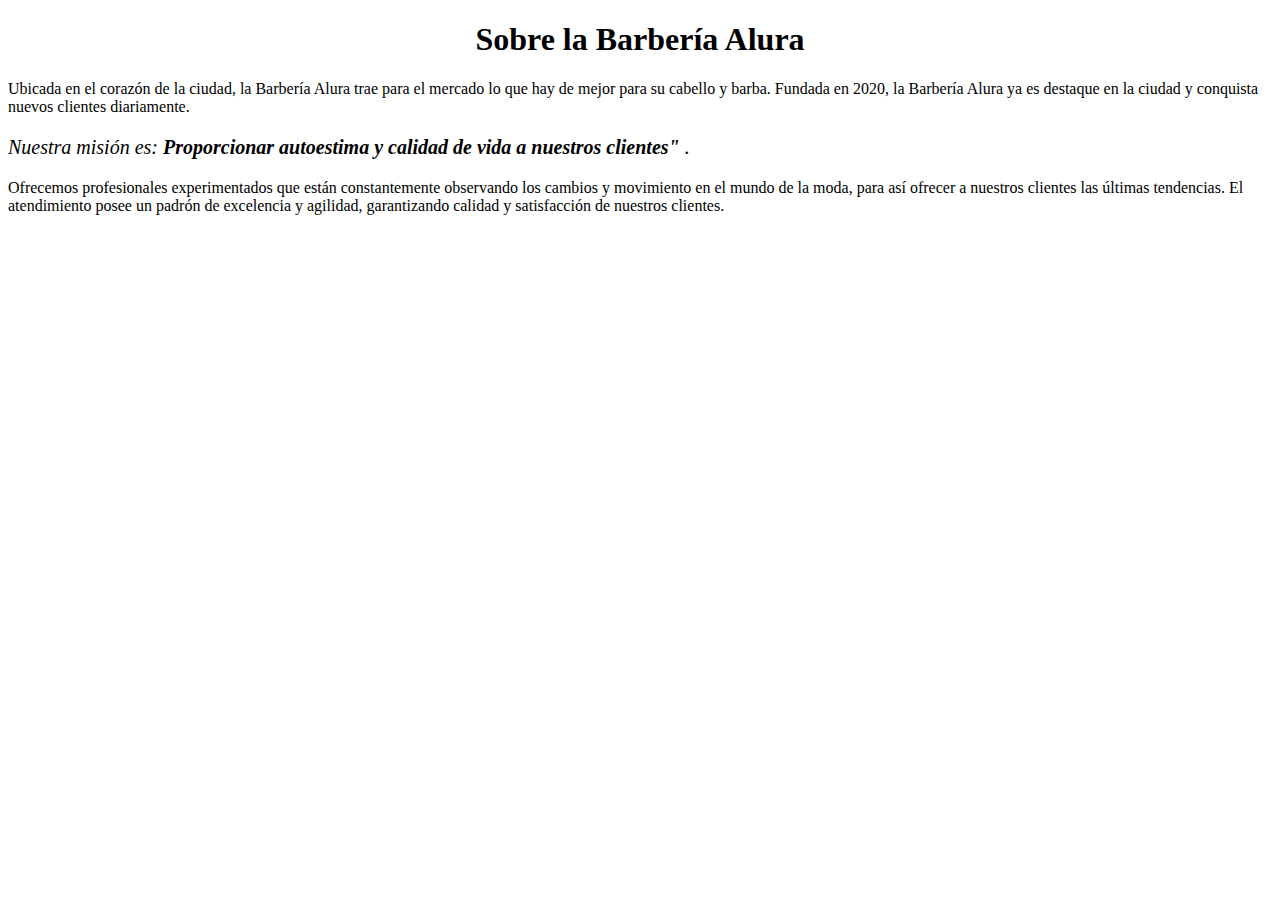
==== HTML5parte1/index.html @ e8ddca35 "Organizando el estilo" ====
<!DOCTYPE html>
<html lang="es">
<head>
    <meta charset="UTF-8">
    <meta http-equiv="X-UA-Compatible" content="IE=edge">
    <meta name="viewport" content="width=device-width, initial-scale=1.0">
    <link rel="stylesheet" href="style.css">
    <title>Barbería Alular</title>
</head>

<body>

    <h1 style="text-align: center;">Sobre la Barbería Alura</h1>

    <p>Ubicada en el corazón de la ciudad, la Barbería Alura trae para el mercado lo que hay de mejor para su cabello y barba. Fundada en 2020, la Barbería Alura ya es destaque en la ciudad y conquista nuevos clientes diariamente.</p>

    <p style="font-size: 20px;""><em>Nuestra misión es: <strong>Proporcionar autoestima y calidad de vida a nuestros clientes"</strong> .</em></p>

    <p>Ofrecemos profesionales experimentados que están constantemente observando los cambios y movimiento en el mundo de la moda, para así ofrecer a nuestros clientes las últimas tendencias. El atendimiento posee un padrón de excelencia y agilidad, garantizando calidad y satisfacción de nuestros clientes.</p>

</body>

</html>
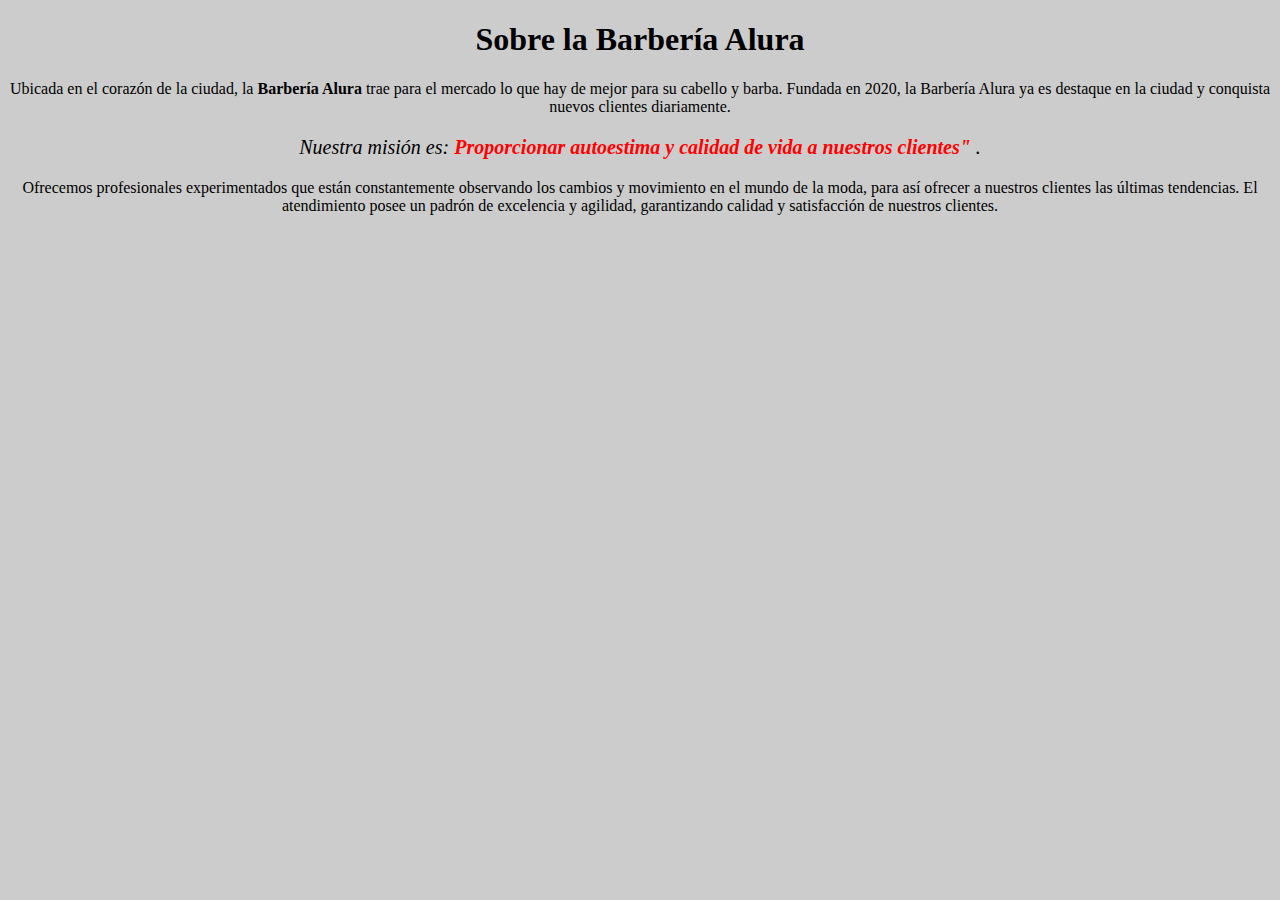
==== commit 7967fd39: "Alterando el color" ====
--- a/HTML5parte1/index.html
+++ b/HTML5parte1/index.html
@@ -12,7 +12,7 @@
 
     <h1 style="text-align: center;">Sobre la Barbería Alura</h1>
 
-    <p>Ubicada en el corazón de la ciudad, la Barbería Alura trae para el mercado lo que hay de mejor para su cabello y barba. Fundada en 2020, la Barbería Alura ya es destaque en la ciudad y conquista nuevos clientes diariamente.</p>
+    <p>Ubicada en el corazón de la ciudad, la <strong>Barbería Alura</strong> trae para el mercado lo que hay de mejor para su cabello y barba. Fundada en 2020, la Barbería Alura ya es destaque en la ciudad y conquista nuevos clientes diariamente.</p>
 
     <p style="font-size: 20px;""><em>Nuestra misión es: <strong>Proporcionar autoestima y calidad de vida a nuestros clientes"</strong> .</em></p>
 
--- a/HTML5parte1/style.css
+++ b/HTML5parte1/style.css
@@ -0,0 +1,11 @@
+body{
+    background: #CCCCCC;
+}
+
+p{
+    text-align: center;
+}
+
+em strong{
+    color: red;
+}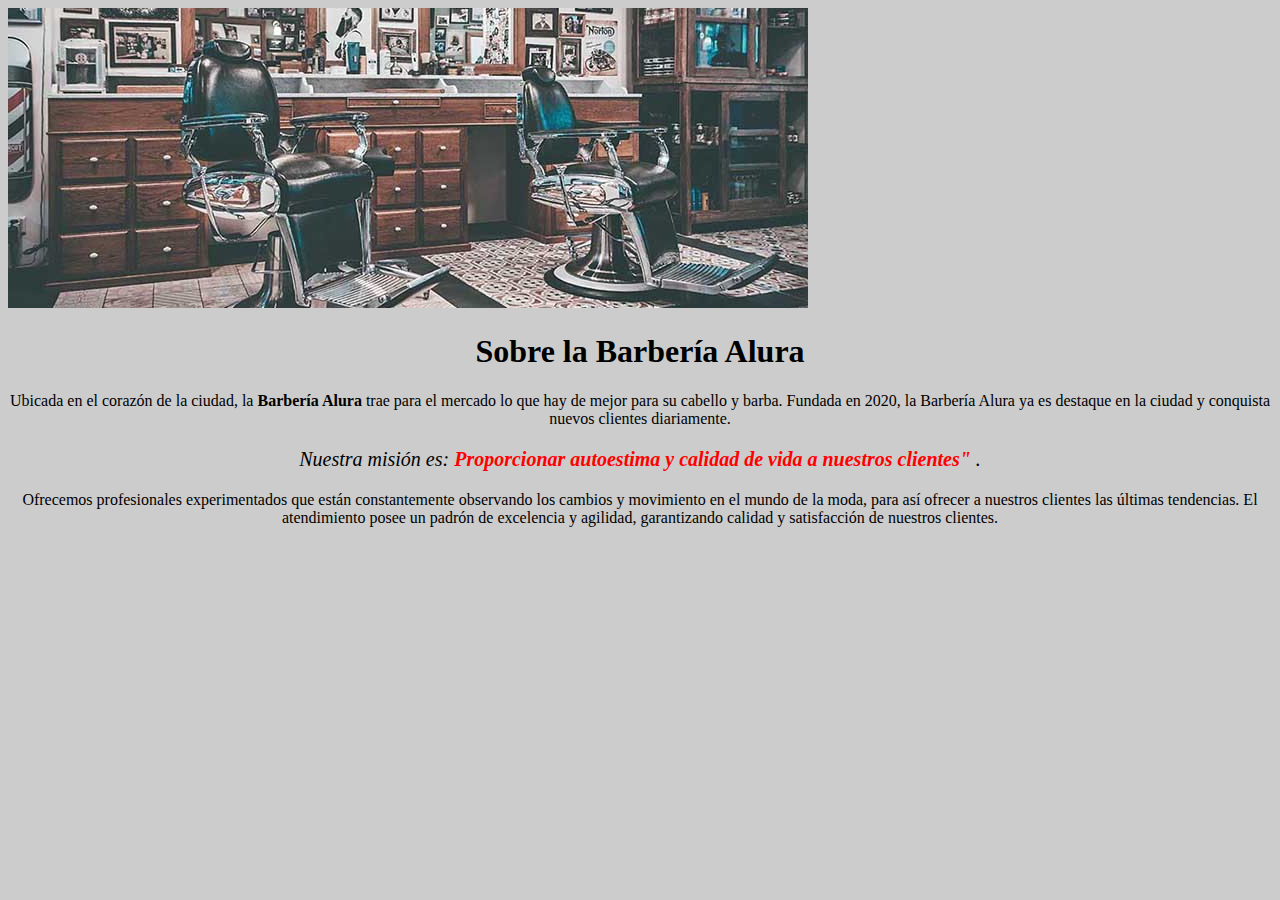
==== commit be7c6cc2: "Identificador de elemento y etiqueta de imágen" ====
--- a/HTML5parte1/index.html
+++ b/HTML5parte1/index.html
@@ -10,11 +10,13 @@
 
 <body>
 
-    <h1 style="text-align: center;">Sobre la Barbería Alura</h1>
+    <img src="banner/banner.jpg">
+
+    <h1>Sobre la Barbería Alura</h1>
 
     <p>Ubicada en el corazón de la ciudad, la <strong>Barbería Alura</strong> trae para el mercado lo que hay de mejor para su cabello y barba. Fundada en 2020, la Barbería Alura ya es destaque en la ciudad y conquista nuevos clientes diariamente.</p>
 
-    <p style="font-size: 20px;""><em>Nuestra misión es: <strong>Proporcionar autoestima y calidad de vida a nuestros clientes"</strong> .</em></p>
+    <p id="mision"><em>Nuestra misión es: <strong>Proporcionar autoestima y calidad de vida a nuestros clientes"</strong> .</em></p>
 
     <p>Ofrecemos profesionales experimentados que están constantemente observando los cambios y movimiento en el mundo de la moda, para así ofrecer a nuestros clientes las últimas tendencias. El atendimiento posee un padrón de excelencia y agilidad, garantizando calidad y satisfacción de nuestros clientes.</p>
 
--- a/HTML5parte1/style.css
+++ b/HTML5parte1/style.css
@@ -2,10 +2,14 @@
     background: #CCCCCC;
 }
 
-p{
+h1, p{
     text-align: center;
 }
 
+#mision{
+    font-size: 20px;
+}
+
 em strong{
-    color: red;
+    color: #ff0000;
 }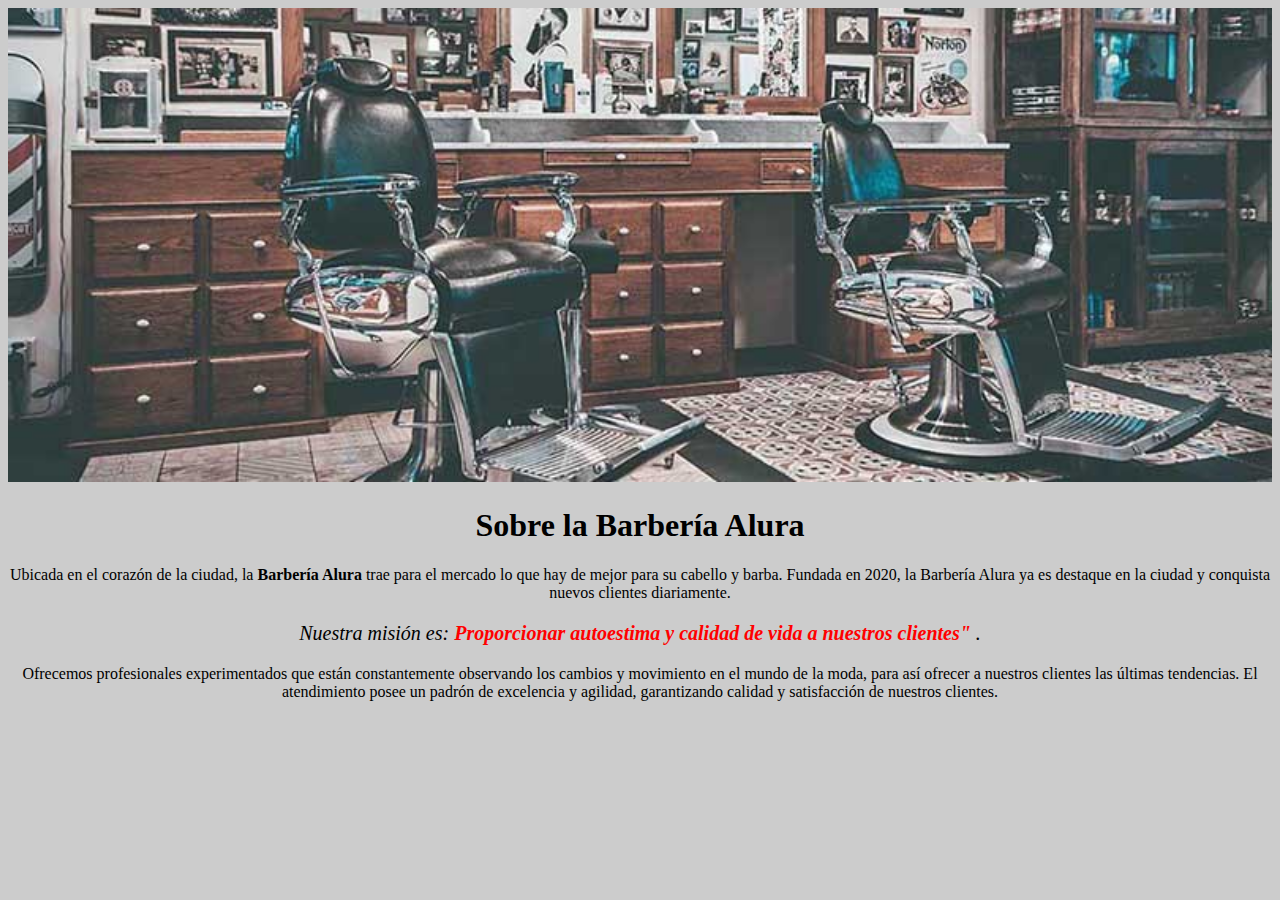
==== commit 6e6a25ed: "CSS para imágenes" ====
--- a/HTML5parte1/index.html
+++ b/HTML5parte1/index.html
@@ -10,7 +10,7 @@
 
 <body>
 
-    <img src="banner/banner.jpg">
+    <img id="banner" src="banner/banner.jpg">
 
     <h1>Sobre la Barbería Alura</h1>
 
--- a/HTML5parte1/style.css
+++ b/HTML5parte1/style.css
@@ -2,7 +2,15 @@
     background: #CCCCCC;
 }
 
-h1, p{
+#banner{
+    width: 100%;
+}
+
+h1{
+    text-align: center;
+}
+
+p{
     text-align: center;
 }
 
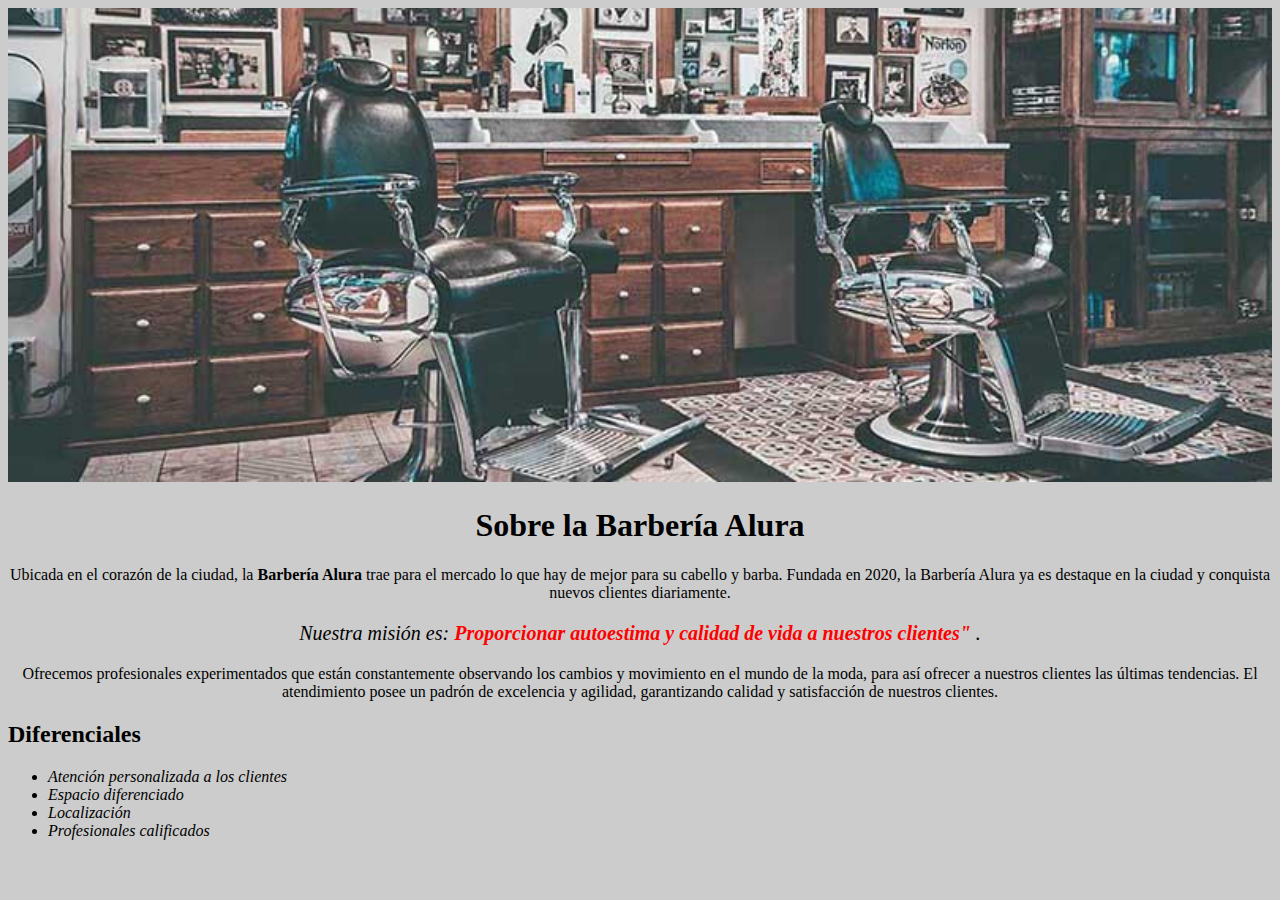
==== commit 60c9f8ee: "Trabajando con listas" ====
--- a/HTML5parte1/index.html
+++ b/HTML5parte1/index.html
@@ -20,6 +20,18 @@
 
     <p>Ofrecemos profesionales experimentados que están constantemente observando los cambios y movimiento en el mundo de la moda, para así ofrecer a nuestros clientes las últimas tendencias. El atendimiento posee un padrón de excelencia y agilidad, garantizando calidad y satisfacción de nuestros clientes.</p>
 
+    <h2>Diferenciales</h2>
+    <ul>
+        <li class="items">Atención personalizada a los clientes</li>
+        <li class="items">Espacio diferenciado</li>
+        <li class="items">Localización</li>
+        <li class="items">Profesionales calificados</li>
+    </ul>
+    
+    
+    
+    
+
 </body>
 
 </html>
--- a/HTML5parte1/style.css
+++ b/HTML5parte1/style.css
@@ -20,4 +20,8 @@
 
 em strong{
     color: #ff0000;
+}
+
+.items{
+    font-style: italic;
 }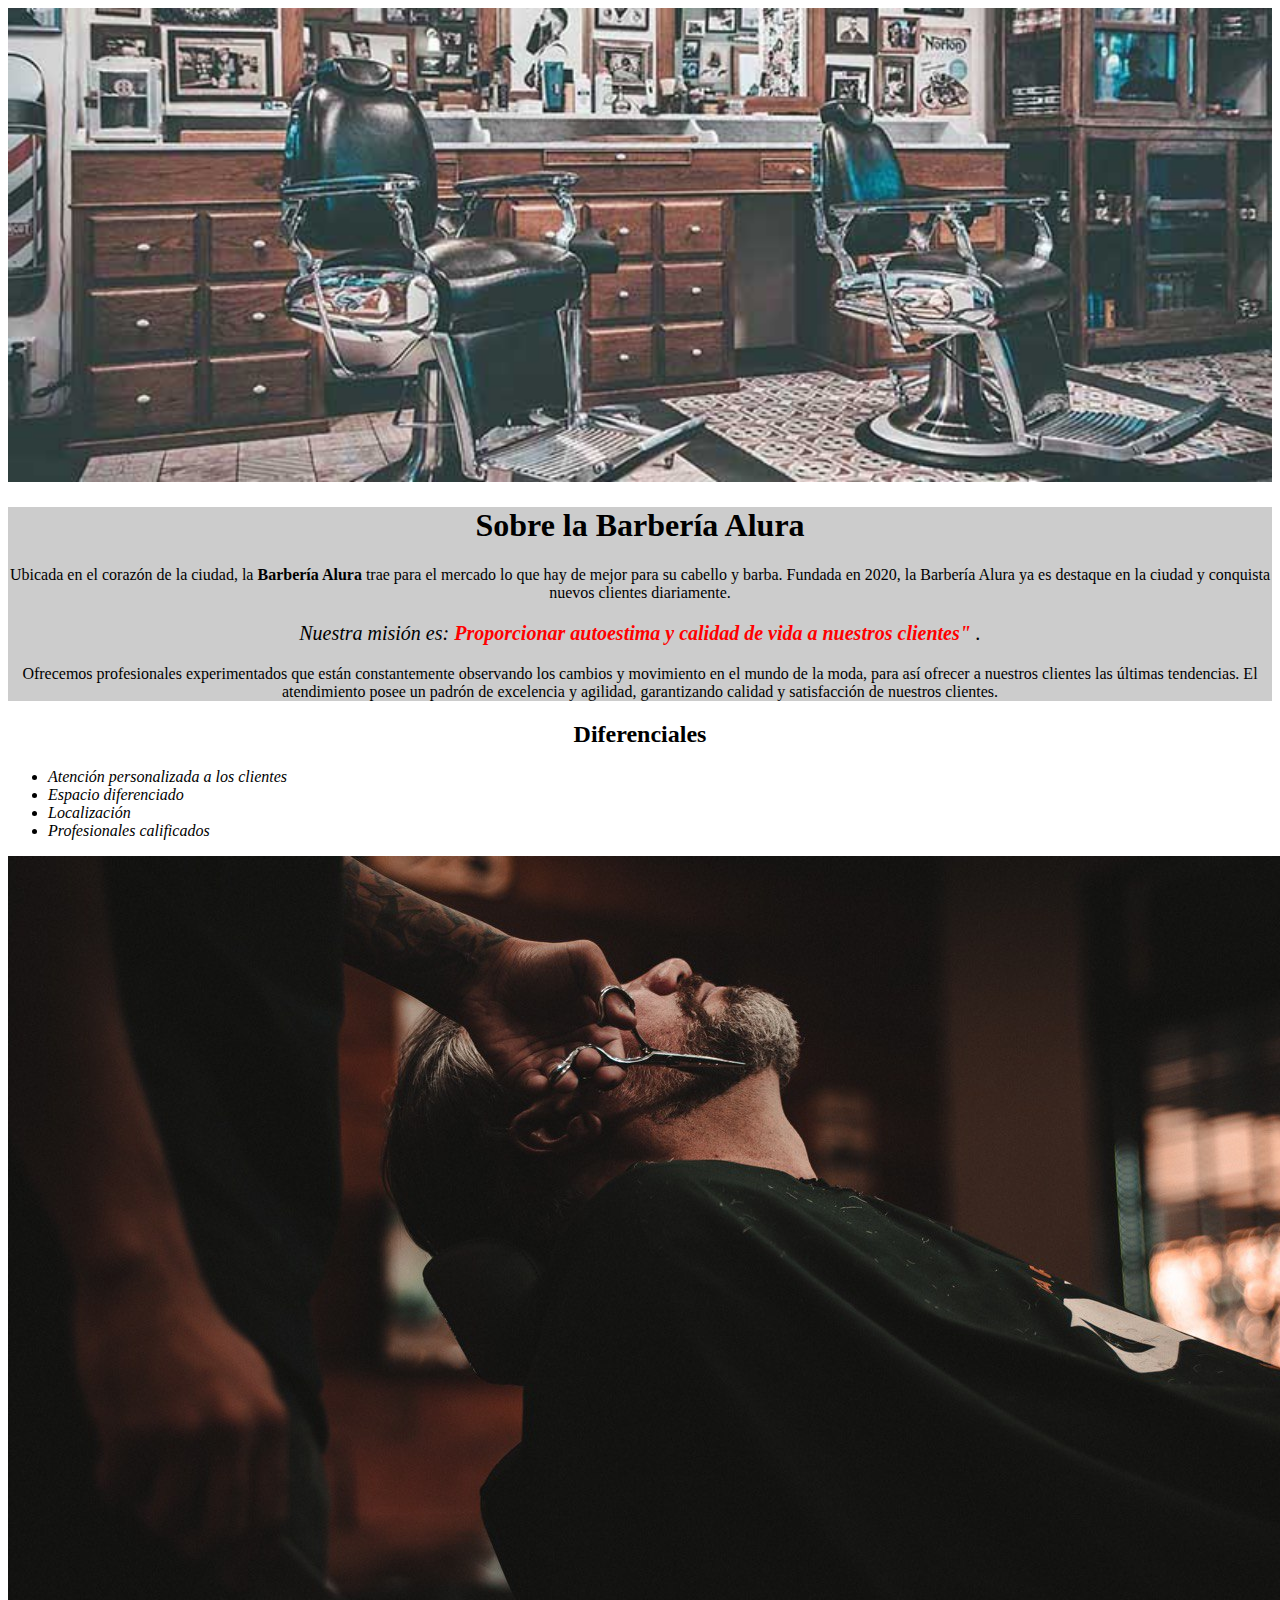
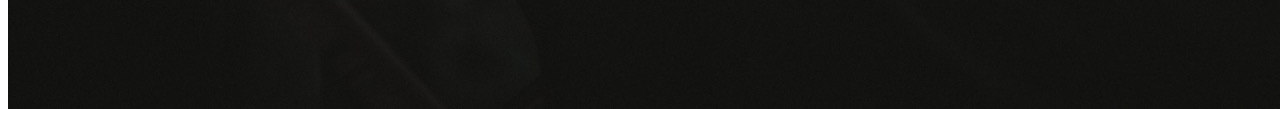
==== commit 20f4d0e4: "Divisiones de contenido" ====
--- a/HTML5parte1/index.html
+++ b/HTML5parte1/index.html
@@ -12,25 +12,27 @@
 
     <img id="banner" src="banner/banner.jpg">
 
-    <h1>Sobre la Barbería Alura</h1>
+    <div class="principal">
+        <h1>Sobre la Barbería Alura</h1>
 
-    <p>Ubicada en el corazón de la ciudad, la <strong>Barbería Alura</strong> trae para el mercado lo que hay de mejor para su cabello y barba. Fundada en 2020, la Barbería Alura ya es destaque en la ciudad y conquista nuevos clientes diariamente.</p>
+        <p>Ubicada en el corazón de la ciudad, la <strong>Barbería Alura</strong> trae para el mercado lo que hay de mejor para su cabello y barba. Fundada en 2020, la Barbería Alura ya es destaque en la ciudad y conquista nuevos clientes diariamente.</p>
 
-    <p id="mision"><em>Nuestra misión es: <strong>Proporcionar autoestima y calidad de vida a nuestros clientes"</strong> .</em></p>
+        <p id="mision"><em>Nuestra misión es: <strong>Proporcionar autoestima y calidad de vida a nuestros clientes"</strong> .</em></p>
 
-    <p>Ofrecemos profesionales experimentados que están constantemente observando los cambios y movimiento en el mundo de la moda, para así ofrecer a nuestros clientes las últimas tendencias. El atendimiento posee un padrón de excelencia y agilidad, garantizando calidad y satisfacción de nuestros clientes.</p>
+        <p>Ofrecemos profesionales experimentados que están constantemente observando los cambios y movimiento en el mundo de la moda, para así ofrecer a nuestros clientes las últimas tendencias. El atendimiento posee un padrón de excelencia y agilidad, garantizando calidad y satisfacción de nuestros clientes.</p>
+    </div>
 
-    <h2>Diferenciales</h2>
-    <ul>
-        <li class="items">Atención personalizada a los clientes</li>
-        <li class="items">Espacio diferenciado</li>
-        <li class="items">Localización</li>
-        <li class="items">Profesionales calificados</li>
-    </ul>
-    
-    
-    
-    
+    <div class="diferenciales">
+        <h2>Diferenciales</h2>
+        <ul>
+            <li class="items">Atención personalizada a los clientes</li>
+            <li class="items">Espacio diferenciado</li>
+            <li class="items">Localización</li>
+            <li class="items">Profesionales calificados</li>
+        </ul>
+
+        <img src="diferenciales/diferenciales.jpg" alt="diferenciales">
+    </div>
 
 </body>
 
--- a/HTML5parte1/style.css
+++ b/HTML5parte1/style.css
@@ -1,9 +1,13 @@
 body{
-    background: #CCCCCC;
+    
 }
 
 #banner{
     width: 100%;
+}
+
+.principal{
+    background: #CCCCCC;
 }
 
 h1{
@@ -22,6 +26,15 @@
     color: #ff0000;
 }
 
+.diferenciales{
+    background: #ffffff;
+}
+
+h2{
+    text-align: center;
+}
+
 .items{
     font-style: italic;
-}+}
+
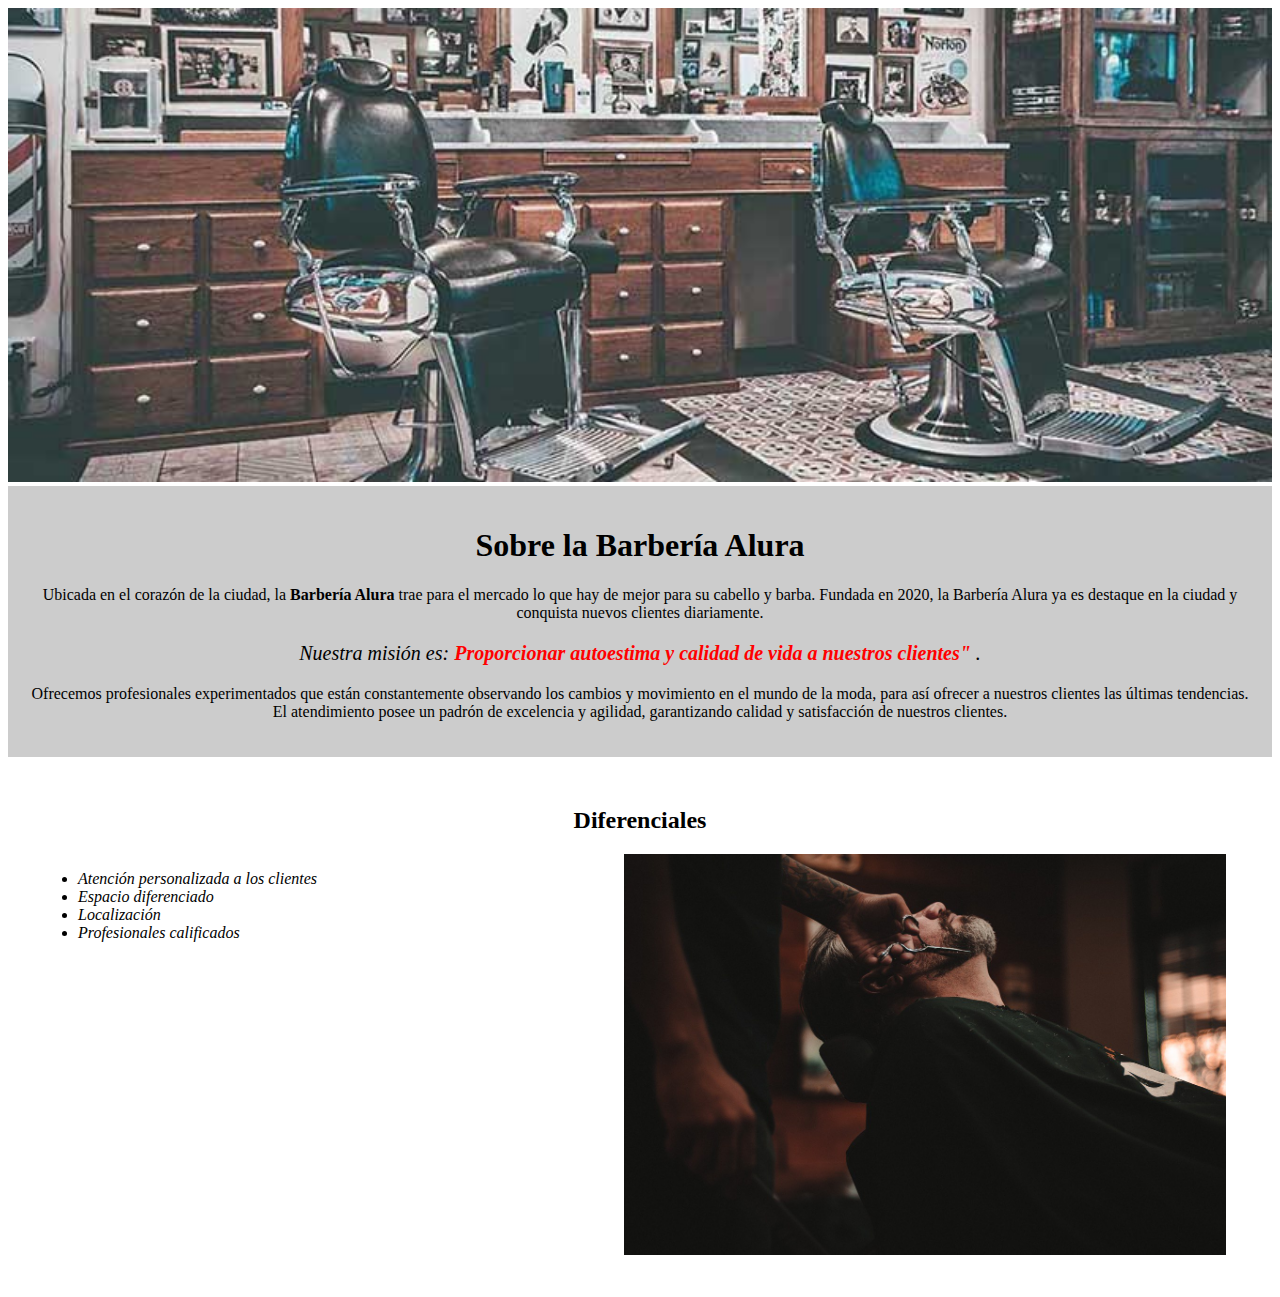
==== commit fed7daa7: "Inline y block" ====
--- a/HTML5parte1/index.html
+++ b/HTML5parte1/index.html
@@ -24,6 +24,7 @@
 
     <div class="diferenciales">
         <h2>Diferenciales</h2>
+        
         <ul>
             <li class="items">Atención personalizada a los clientes</li>
             <li class="items">Espacio diferenciado</li>
@@ -31,7 +32,7 @@
             <li class="items">Profesionales calificados</li>
         </ul>
 
-        <img src="diferenciales/diferenciales.jpg" alt="diferenciales">
+        <img src="diferenciales/diferenciales.jpg" alt="diferenciales" class="imagenDiferenciales">
     </div>
 
 </body>
--- a/HTML5parte1/style.css
+++ b/HTML5parte1/style.css
@@ -8,6 +8,7 @@
 
 .principal{
     background: #CCCCCC;
+    padding: 20px;
 }
 
 h1{
@@ -28,13 +29,25 @@
 
 .diferenciales{
     background: #ffffff;
+    padding: 30px;
 }
 
 h2{
     text-align: center;
 }
 
+ul{
+    display: inline-block;
+    vertical-align: top;
+    width: 30%;
+    margin-right: 15%;
+}
+
 .items{
     font-style: italic;
 }
 
+.imagenDiferenciales{
+    width: 50%;
+}
+
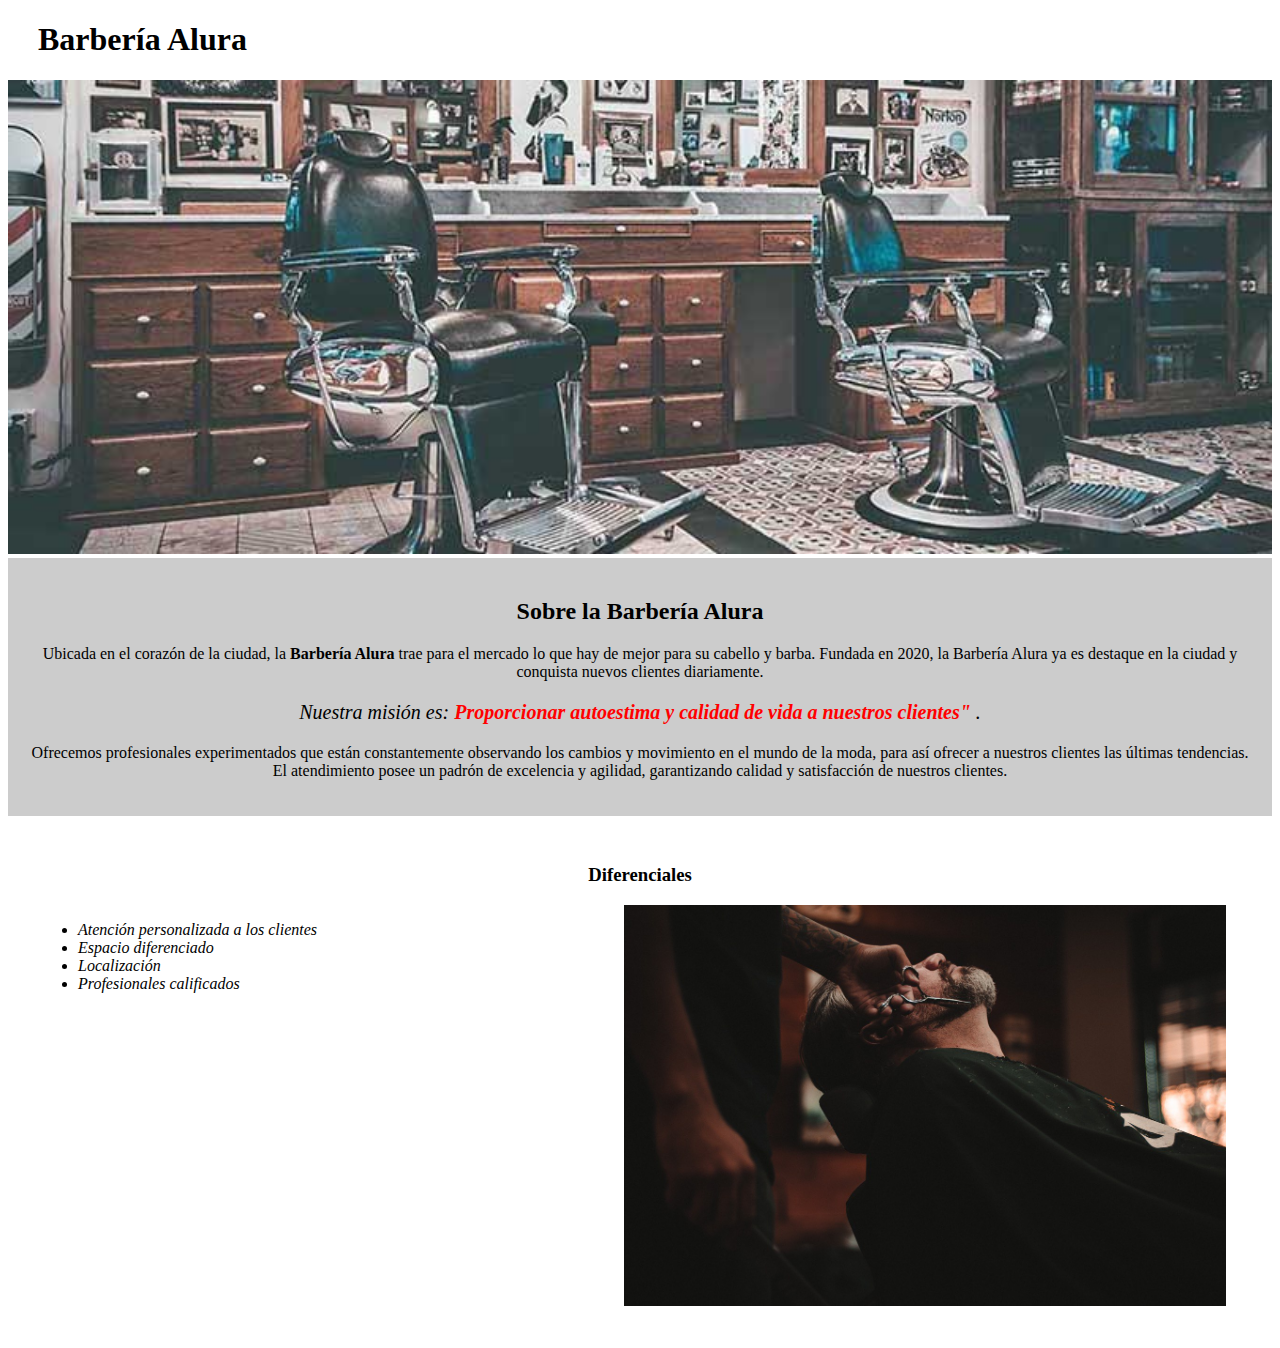
==== commit e95e44d5: "Encabezado" ====
--- a/HTML5parte1/index.html
+++ b/HTML5parte1/index.html
@@ -10,10 +10,14 @@
 
 <body>
 
+    <header>
+        <h1 class="titulo-principal">Barbería Alura</h1>
+    </header>
+
     <img id="banner" src="banner/banner.jpg">
 
     <div class="principal">
-        <h1>Sobre la Barbería Alura</h1>
+        <h2 class="titulo-centrado">Sobre la Barbería Alura</h2>
 
         <p>Ubicada en el corazón de la ciudad, la <strong>Barbería Alura</strong> trae para el mercado lo que hay de mejor para su cabello y barba. Fundada en 2020, la Barbería Alura ya es destaque en la ciudad y conquista nuevos clientes diariamente.</p>
 
@@ -23,7 +27,7 @@
     </div>
 
     <div class="diferenciales">
-        <h2>Diferenciales</h2>
+        <h3 class="titulo-centrado">Diferenciales</h3>
         
         <ul>
             <li class="items">Atención personalizada a los clientes</li>
--- a/HTML5parte1/style.css
+++ b/HTML5parte1/style.css
@@ -1,5 +1,5 @@
-body{
-    
+.titulo-principal{
+    padding-left: 30px;
 }
 
 #banner{
@@ -10,8 +10,7 @@
     background: #CCCCCC;
     padding: 20px;
 }
-
-h1{
+.titulo-centrado{
     text-align: center;
 }
 
@@ -32,10 +31,6 @@
     padding: 30px;
 }
 
-h2{
-    text-align: center;
-}
-
 ul{
     display: inline-block;
     vertical-align: top;
